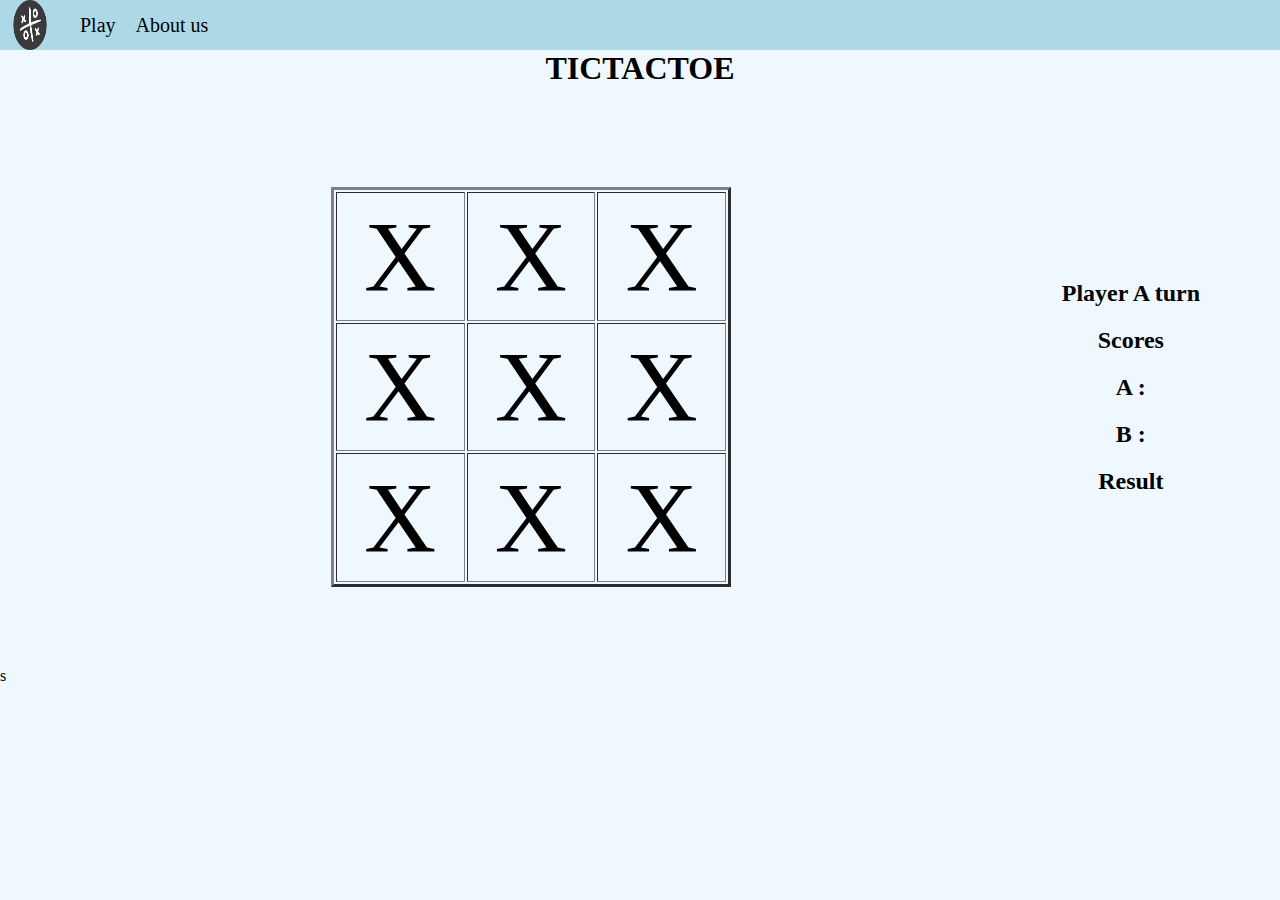
==== index.html @ 81b74c49 "created the Player Turn change function" ====
<html>

<head>
    <title>TicTacToe</title>
    <link rel="stylesheet" href="style.css">
</head>

<body>
    <header>
        <nav>
            <img src="./Assets/logo.png">
            <a href="file:///E:/Projects/TicTacToe/index.html">Play</a>
            <a>About us</a>
        </nav>
    </header>
    <h1>TICTACTOE</h1>
    <main>
        <div id="container">
        <table onclick="click1()" border="3">
            <tr>
                <td >X</td>
                <td>X</td>
                <td>X</td>
            </tr>
            <tr>
                <td>X</td>
                <td>X</td>
                <td>X</td>

            </tr>
            <tr>
                <td>X</td>
                <td>X</td>
                <td>X</td>

            </tr>
        </table>
        <div id="scoreContainer">
            <h2 id="playerTurn"> Player A turn </h2>
            <h2> Scores </h2>
            <h2>A :</h2>
            <h2>B :</h2>
            <h2>Result</h2>
        </div>
    </div>
    </main>
    <script src="./script.js"></script>
</body>
s
</html>
---- style.css ----
*{
    margin:0px;
    padding:0px;
   
}
body{
   background-color: aliceblue;
}
nav{
    height:50px;
    width:100%;
    background:lightblue;
    display:flex;
    gap:20px;
    align-items: center;
}
nav img{
    height: 50px;
    width:60px;
}
nav a{
    text-decoration: none;
    font-size:20px;
    color:black;
}

/*header css*/



main{
    height:480px;
    width:1200px;
}
table{
    cursor:pointer;
    margin:auto;
    /* margin-top:100px;
    margin-right:600px; */
    height:400px;
    width:400px;
    
}
td{
    font-size:100px;
    text-align: center;
}

h1{
    text-align: center;
}

#container{
    display:flex;
    margin-top: 100px;
    align-items: center;
    justify-content: center ;
    
}
#scoreContainer{
    display:flex;

    gap:20px;
    flex-direction: column;
    justify-content: center;
    align-items: center;
}
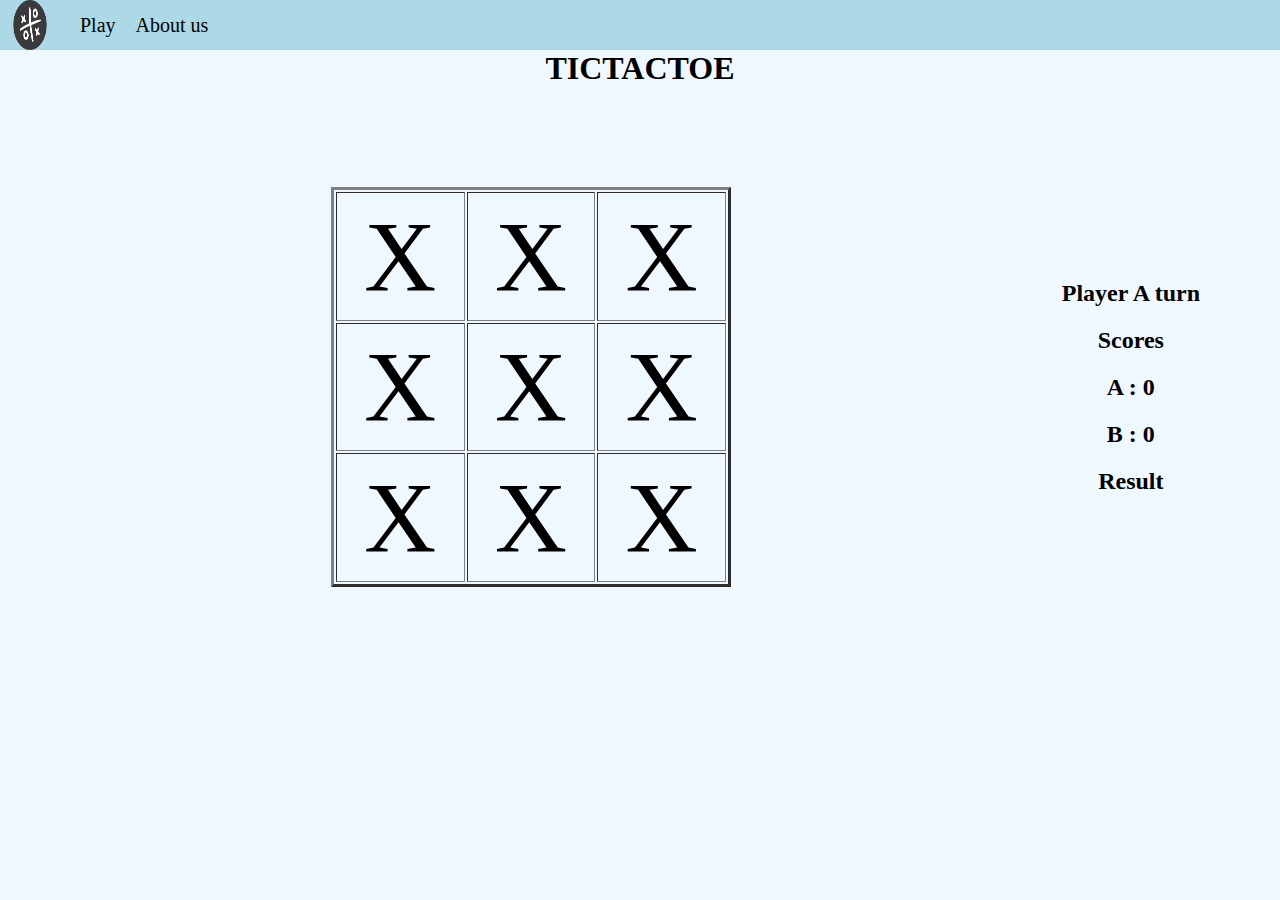
==== commit dae5687a: "added the turn changer" ====
--- a/index.html
+++ b/index.html
@@ -18,7 +18,7 @@
         <div id="container">
         <table onclick="click1()" border="3">
             <tr>
-                <td >X</td>
+                <td>X</td>
                 <td>X</td>
                 <td>X</td>
             </tr>
@@ -38,13 +38,13 @@
         <div id="scoreContainer">
             <h2 id="playerTurn"> Player A turn </h2>
             <h2> Scores </h2>
-            <h2>A :</h2>
-            <h2>B :</h2>
+            <h2 class="scores">A : <span id="A_score"></span></h2>
+            
+            <h2 class="scores">B : <span id="B_score"></span></h2>
             <h2>Result</h2>
         </div>
     </div>
     </main>
     <script src="./script.js"></script>
 </body>
-s
 </html>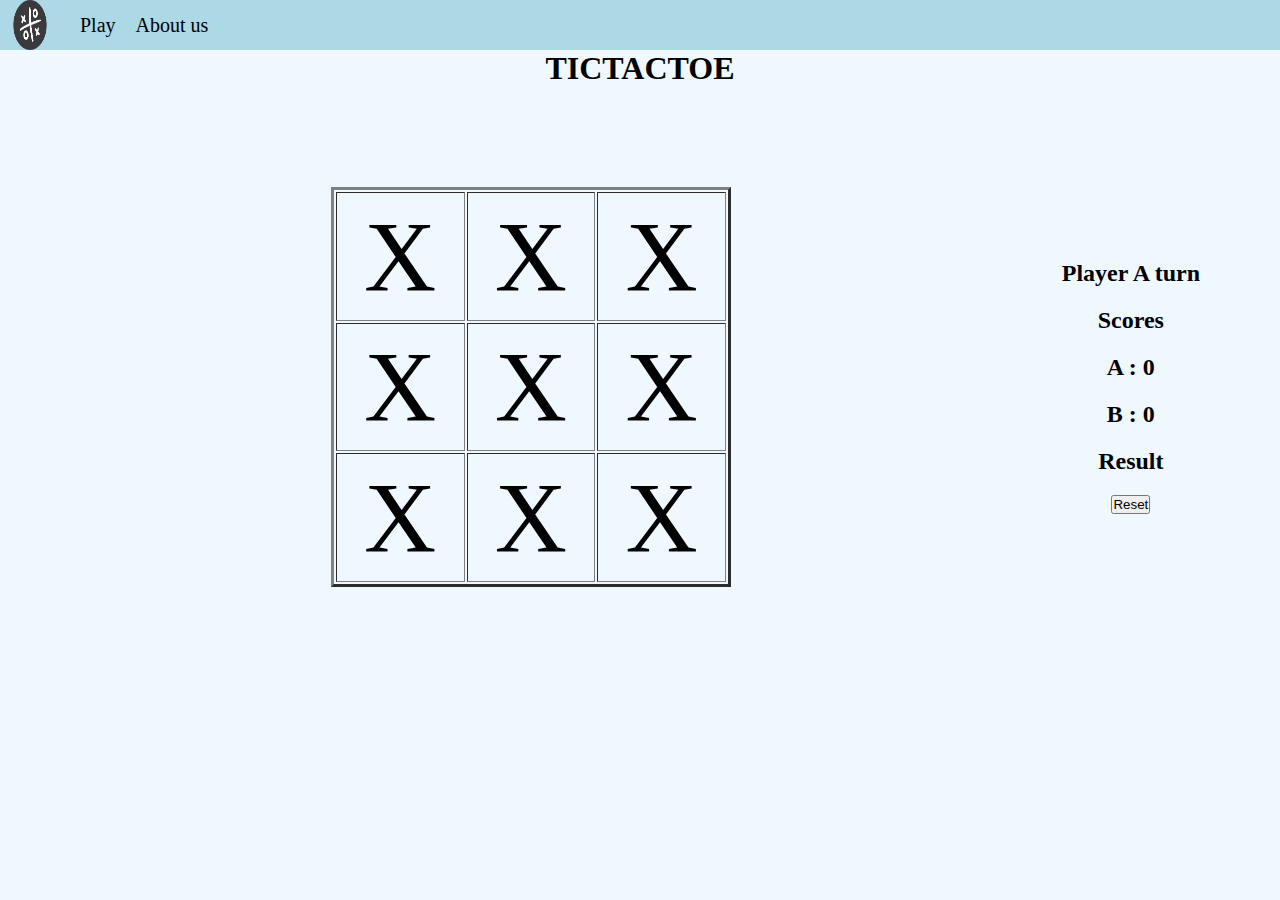
==== commit 393aaea5: "added the reset button" ====
--- a/index.html
+++ b/index.html
@@ -16,32 +16,33 @@
     <h1>TICTACTOE</h1>
     <main>
         <div id="container">
-        <table onclick="click1()" border="3">
+        <table id="gameboard"  border="3">
             <tr>
-                <td>X</td>
-                <td>X</td>
-                <td>X</td>
+                <td class="cell" id="cell1">X</td>
+                <td class="cell" id="cell2">X</td>
+                <td class="cell" id="cell3">X</td>
             </tr>
             <tr>
-                <td>X</td>
-                <td>X</td>
-                <td>X</td>
+                <td class="cell" id="cell4">X</td>
+                <td class="cell" id="cell5">X</td>
+                <td class="cell" id="cell6">X</td>
 
             </tr>
             <tr>
-                <td>X</td>
-                <td>X</td>
-                <td>X</td>
+                <td class="cell" id="cell7">X</td>
+                <td class="cell" id="cell8">X</td>
+                <td class="cell" id="cell9">X</td>
 
             </tr>
         </table>
         <div id="scoreContainer">
             <h2 id="playerTurn"> Player A turn </h2>
             <h2> Scores </h2>
-            <h2 class="scores">A : <span id="A_score"></span></h2>
+            <h2 class="scores">A : <span id="A_score">0</span></h2>
             
-            <h2 class="scores">B : <span id="B_score"></span></h2>
+            <h2 class="scores">B : <span id="B_score">0</span></h2>
             <h2>Result</h2>
+            <button id="resetButton" onclick="ButtonReset()">Reset</button>
         </div>
     </div>
     </main>
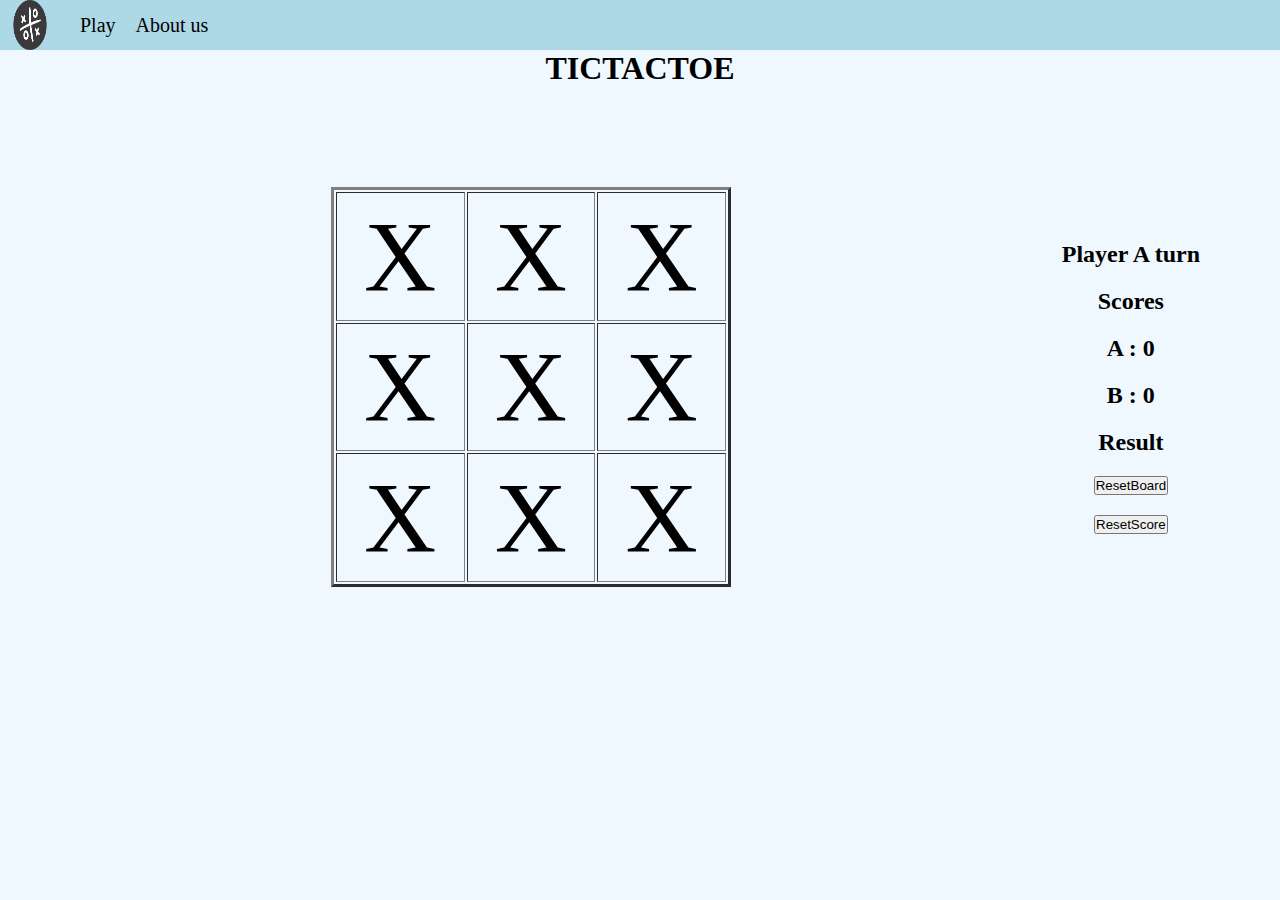
==== commit a1f36c39: "added the score reset button" ====
--- a/index.html
+++ b/index.html
@@ -42,7 +42,8 @@
             
             <h2 class="scores">B : <span id="B_score">0</span></h2>
             <h2>Result</h2>
-            <button id="resetButton" onclick="ButtonReset()">Reset</button>
+            <button id="resetBoard" onclick="BoardReset()">ResetBoard</button>
+            <button id="resetScore" onClick="ScoreReset()">ResetScore</button>
         </div>
     </div>
     </main>
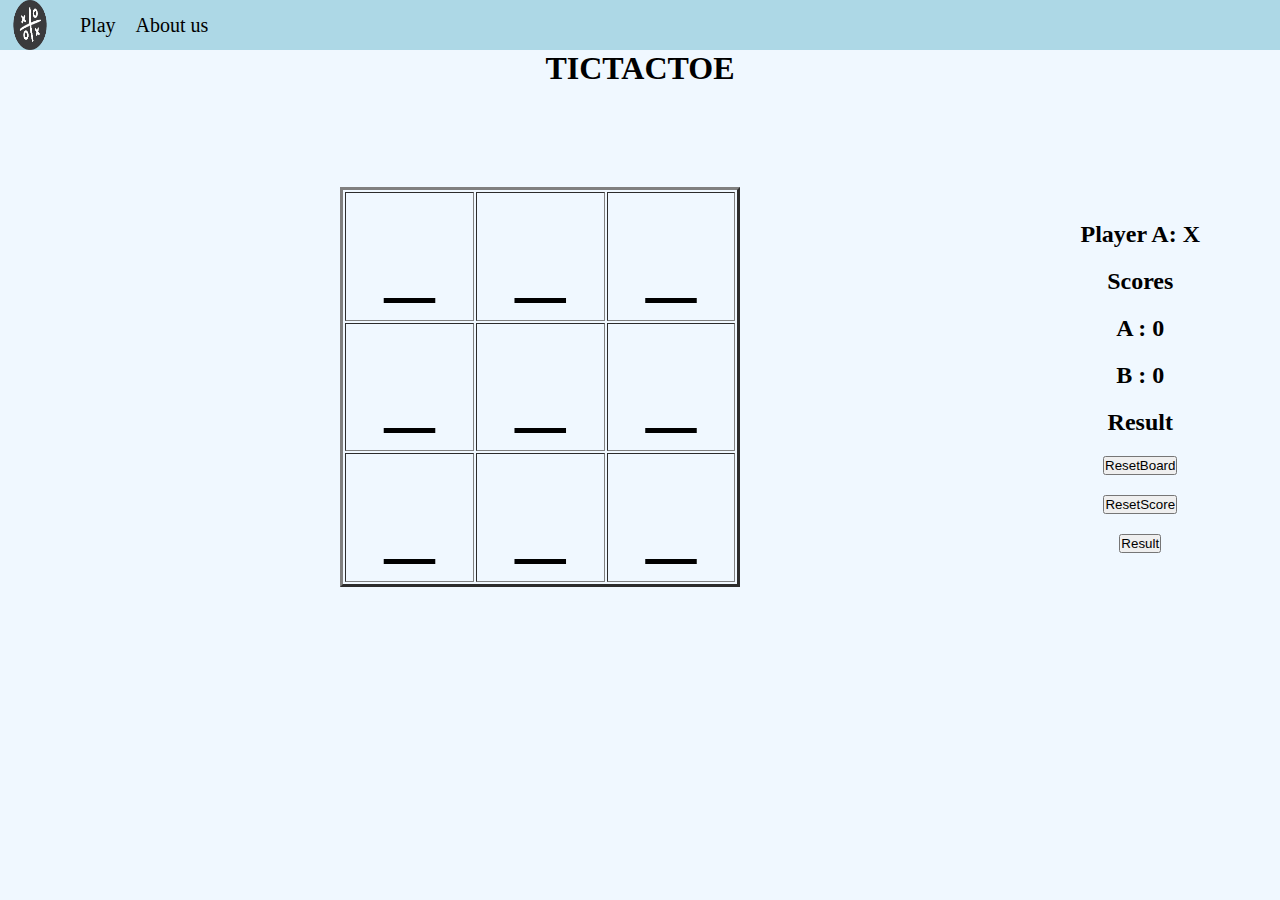
==== commit 099763bd: "Added the gamboard function" ====
--- a/index.html
+++ b/index.html
@@ -18,25 +18,25 @@
         <div id="container">
         <table id="gameboard"  border="3">
             <tr>
-                <td class="cell" id="cell1">X</td>
-                <td class="cell" id="cell2">X</td>
-                <td class="cell" id="cell3">X</td>
+                <td class="cell" id="cell1">_</td>
+                <td class="cell" id="cell2">_</td>
+                <td class="cell" id="cell3">_</td>
             </tr>
             <tr>
-                <td class="cell" id="cell4">X</td>
-                <td class="cell" id="cell5">X</td>
-                <td class="cell" id="cell6">X</td>
+                <td class="cell" id="cell4">_</td>
+                <td class="cell" id="cell5">_</td>
+                <td class="cell" id="cell6">_</td>
 
             </tr>
             <tr>
-                <td class="cell" id="cell7">X</td>
-                <td class="cell" id="cell8">X</td>
-                <td class="cell" id="cell9">X</td>
+                <td class="cell" id="cell7">_</td>
+                <td class="cell" id="cell8">_</td>
+                <td class="cell" id="cell9">_</td>
 
             </tr>
         </table>
         <div id="scoreContainer">
-            <h2 id="playerTurn"> Player A turn </h2>
+            <h2 id="playerTurn">Player A: X</h2>
             <h2> Scores </h2>
             <h2 class="scores">A : <span id="A_score">0</span></h2>
             
@@ -44,6 +44,7 @@
             <h2>Result</h2>
             <button id="resetBoard" onclick="BoardReset()">ResetBoard</button>
             <button id="resetScore" onClick="ScoreReset()">ResetScore</button>
+            <button id="result" onClick="Result()">Result</button>
         </div>
     </div>
     </main>
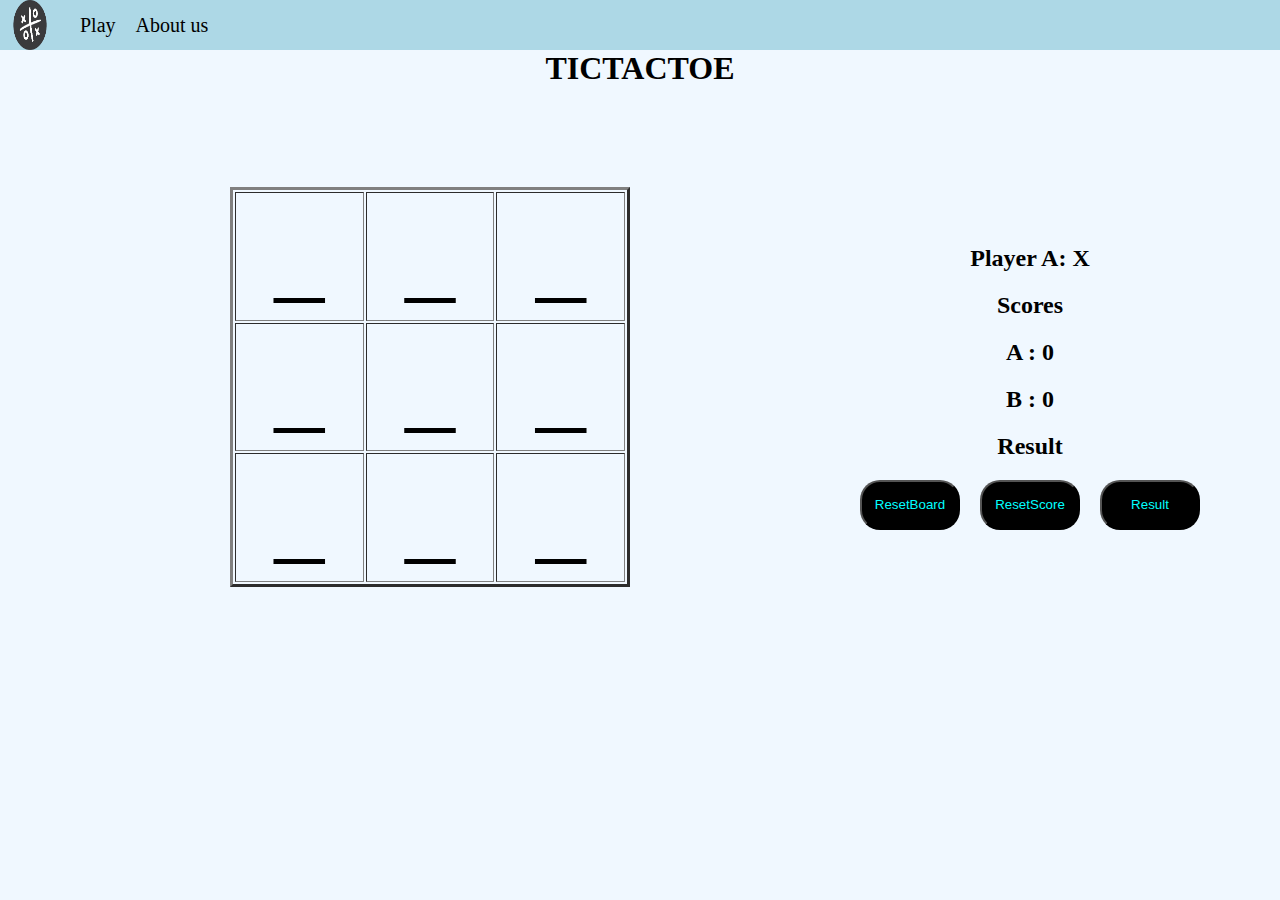
==== commit 6e8563eb: "added the css from buttons" ====
--- a/index.html
+++ b/index.html
@@ -42,9 +42,11 @@
             
             <h2 class="scores">B : <span id="B_score">0</span></h2>
             <h2>Result</h2>
-            <button id="resetBoard" onclick="BoardReset()">ResetBoard</button>
-            <button id="resetScore" onClick="ScoreReset()">ResetScore</button>
-            <button id="result" onClick="Result()">Result</button>
+            <div id="buttonContainers">
+                <button id="resetBoard">ResetBoard</button>
+                <button id="resetScore">ResetScore</button>
+                <button id="result" >Result</button>
+            </div>
         </div>
     </div>
     </main>
--- a/style.css
+++ b/style.css
@@ -64,4 +64,17 @@
     flex-direction: column;
     justify-content: center;
     align-items: center;
+}
+#buttonContainers{
+    display:flex;
+    flex-wrap: wrap;
+    gap:20px;
+}
+button{
+    height:50px;
+    width:100px;
+    color:aqua;
+    background:black;
+    border-radius:20px;
+    cursor:pointer;
 }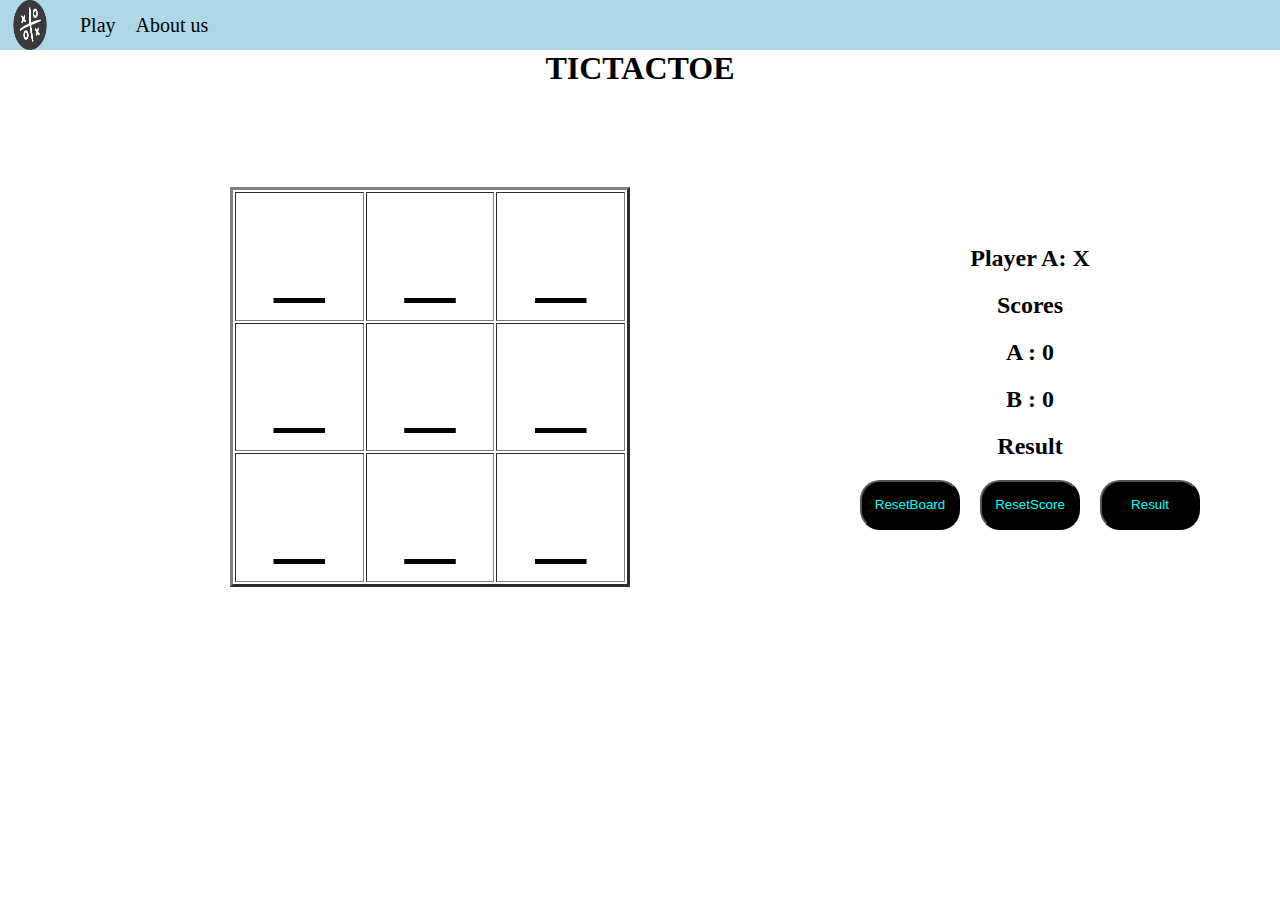
==== commit 43e5bfa4: "made it homepage responsive for one plus nord 2" ====
--- a/index.html
+++ b/index.html
@@ -1,55 +1,53 @@
+
 <html>
+<head>
 
-<head>
+    <meta name="viewport" content="width=device-width, initial-scale=1.0">
     <title>TicTacToe</title>
     <link rel="stylesheet" href="style.css">
 </head>
-
 <body>
     <header>
         <nav>
-            <img src="./Assets/logo.png">
-            <a href="file:///E:/Projects/TicTacToe/index.html">Play</a>
-            <a>About us</a>
+            <img src="./Assets/logo.png" alt="Logo">
+            <a href="#">Play</a>
+            <a href="/aboutUs.html">About us</a>
         </nav>
     </header>
     <h1>TICTACTOE</h1>
     <main>
         <div id="container">
-        <table id="gameboard"  border="3">
-            <tr>
-                <td class="cell" id="cell1">_</td>
-                <td class="cell" id="cell2">_</td>
-                <td class="cell" id="cell3">_</td>
-            </tr>
-            <tr>
-                <td class="cell" id="cell4">_</td>
-                <td class="cell" id="cell5">_</td>
-                <td class="cell" id="cell6">_</td>
-
-            </tr>
-            <tr>
-                <td class="cell" id="cell7">_</td>
-                <td class="cell" id="cell8">_</td>
-                <td class="cell" id="cell9">_</td>
-
-            </tr>
-        </table>
-        <div id="scoreContainer">
-            <h2 id="playerTurn">Player A: X</h2>
-            <h2> Scores </h2>
-            <h2 class="scores">A : <span id="A_score">0</span></h2>
-            
-            <h2 class="scores">B : <span id="B_score">0</span></h2>
-            <h2>Result</h2>
-            <div id="buttonContainers">
-                <button id="resetBoard">ResetBoard</button>
-                <button id="resetScore">ResetScore</button>
-                <button id="result" >Result</button>
+            <table id="gameboard" border="3">
+                <tr>
+                    <td class="cell" id="cell1">_</td>
+                    <td class="cell" id="cell2">_</td>
+                    <td class="cell" id="cell3">_</td>
+                </tr>
+                <tr>
+                    <td class="cell" id="cell4">_</td>
+                    <td class="cell" id="cell5">_</td>
+                    <td class="cell" id="cell6">_</td>
+                </tr>
+                <tr>
+                    <td class="cell" id="cell7">_</td>
+                    <td class="cell" id="cell8">_</td>
+                    <td class="cell" id="cell9">_</td>
+                </tr>
+            </table>
+            <div id="scoreContainer">
+                <h2 id="playerTurn">Player A: X</h2>
+                <h2> Scores </h2>
+                <h2 class="scores">A : <span id="A_score">0</span></h2>
+                <h2 class="scores">B : <span id="B_score">0</span></h2>
+                <h2>Result</h2>
+                <div id="buttonContainers">
+                    <button id="resetBoard">ResetBoard</button>
+                    <button id="resetScore">ResetScore</button>
+                    <button id="result">Result</button>
+                </div>
             </div>
         </div>
-    </div>
     </main>
     <script src="./script.js"></script>
 </body>
-</html>+</html>
--- a/style.css
+++ b/style.css
@@ -4,7 +4,7 @@
    
 }
 body{
-   background-color: aliceblue;
+   background-color: rgb(255, 255, 255);
 }
 nav{
     height:50px;
@@ -77,4 +77,45 @@
     background:black;
     border-radius:20px;
     cursor:pointer;
-}+}
+
+
+/* responsive setup  */
+@media only screen and (max-width: 360px) {
+    nav{
+        gap:20%;
+        position:fixed;
+        top:0;
+        left:0;
+    }
+    h1{
+
+        font-size:18px;
+        position:relative;
+        top:10vh;
+        left:6vh;
+
+    }
+    main{
+        display:flex;
+        flex-direction: column;
+        flex-wrap: wrap;
+        align-items: center;
+        width:360px;
+    }
+
+    #gameboard{
+        width:300px;
+        height:300px;
+        margin:20px;
+        margin-left:70px;
+    }
+
+    #container{
+        flex-wrap:wrap;
+    }
+
+    #scoreContainer{
+        margin-left:20px
+    }
+  }